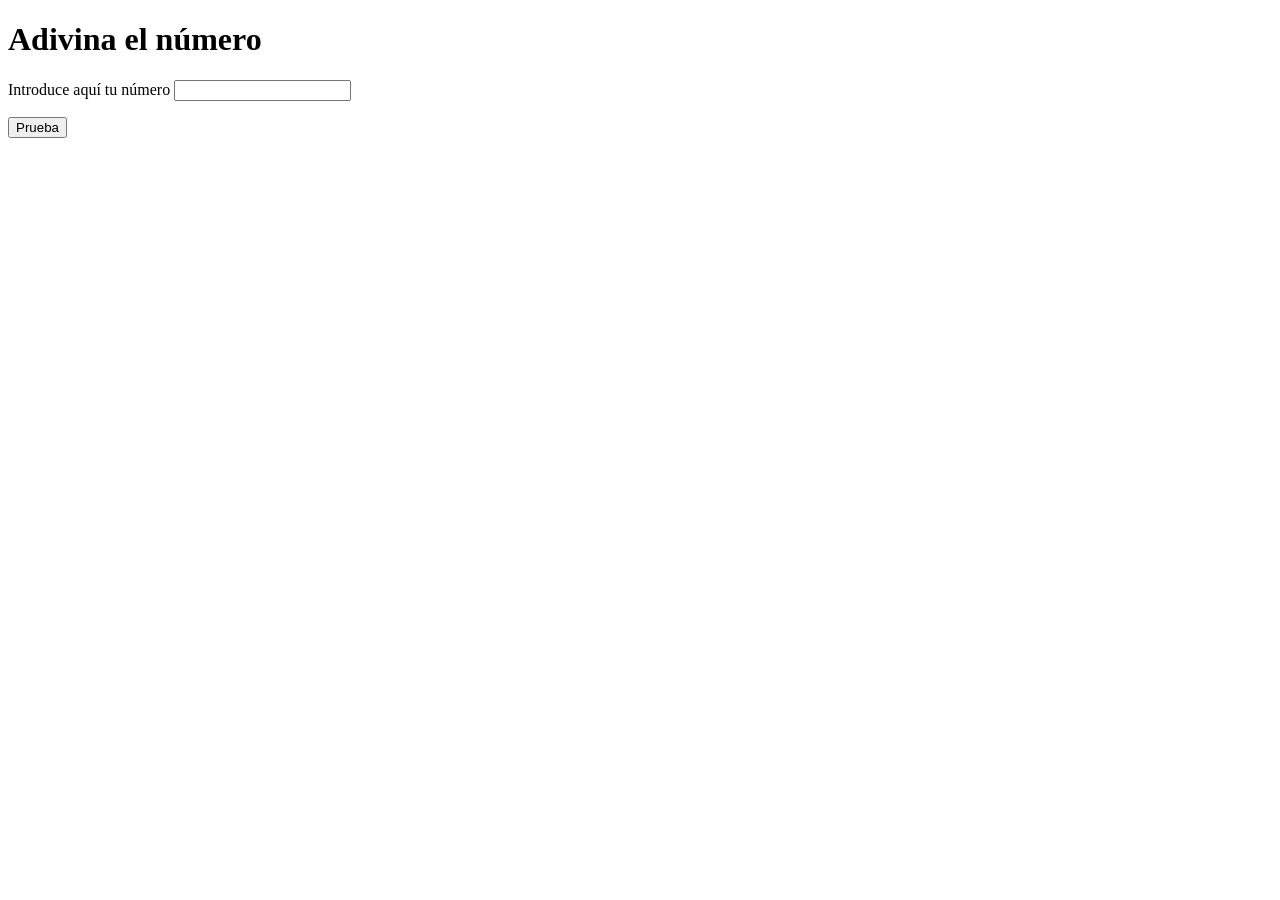
==== docs/index.html @ 5100ec1e "add counter" ====
<!DOCTYPE html>
<html lang="es">
    <head>
        <meta charset="UTF-8" />
        <meta name="viewport" content="width=device-width, initial-scale=1.0" />
        <title>Evaluación intermedia - Módulo 2</title>
    </head>
    <body>
        <h1 class="title">Adivina el número</h1>
        <label for="numberGuess" class="label">
            Introduce aquí tu número
            <input
                id="numberGuess"
                name="numberGuess"
                type="number"
                class="input js-input"
            />
        </label>
        <p class="hint__text js-hint"></p>
        <p class="attempts__text js-attempts"></p>
        <button class="button js-button">Prueba</button>
        <script type="text/javascript" src="./assets/js/main.js"></script>
    </body>
</html>
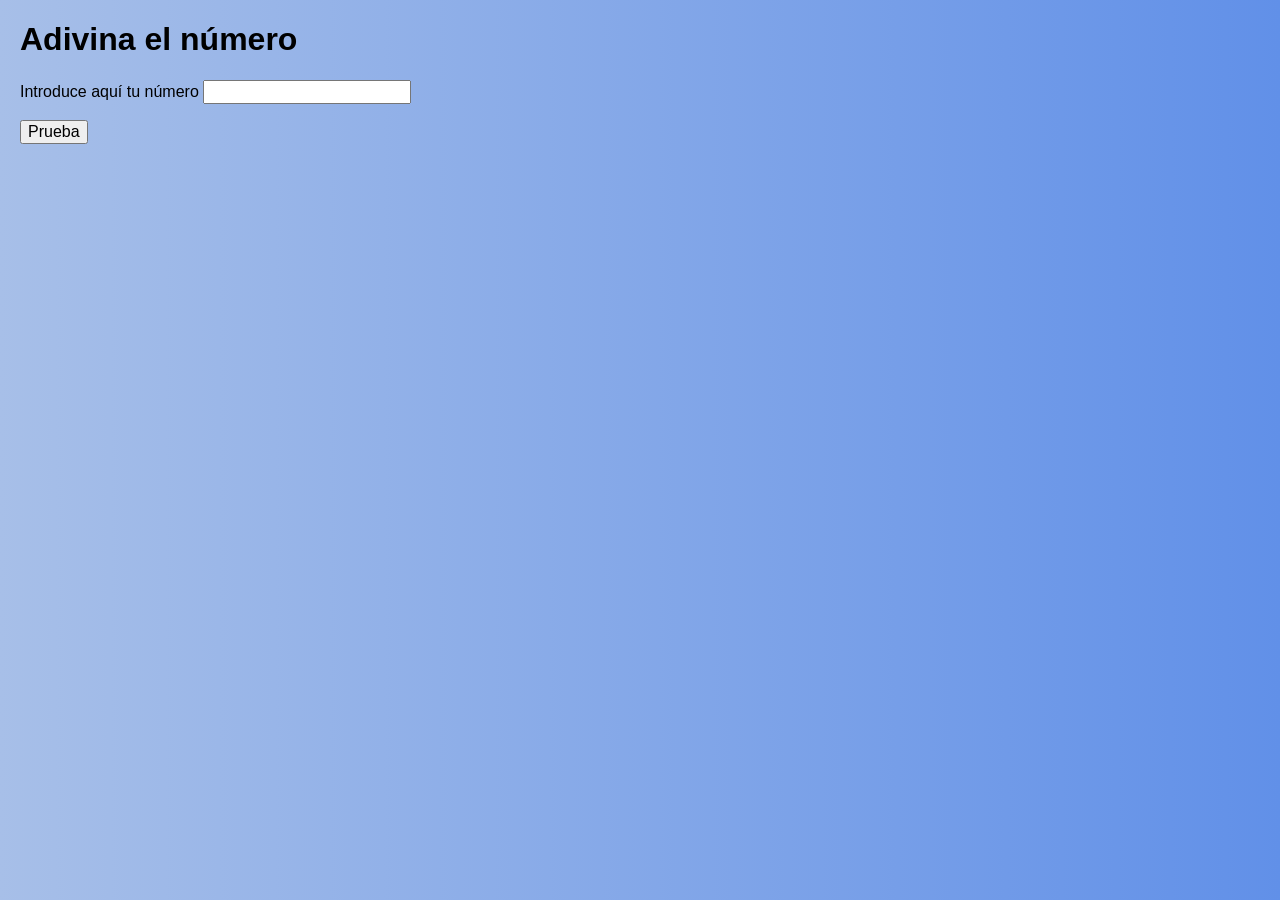
==== commit c83aa1fa: "background color" ====
--- a/docs/index.html
+++ b/docs/index.html
@@ -4,8 +4,9 @@
         <meta charset="UTF-8" />
         <meta name="viewport" content="width=device-width, initial-scale=1.0" />
         <title>Evaluación intermedia - Módulo 2</title>
+        <link rel="stylesheet" href="./assets/css/main.css"
     </head>
-    <body>
+    <body class="body">
         <h1 class="title">Adivina el número</h1>
         <label for="numberGuess" class="label">
             Introduce aquí tu número
--- a/docs/assets/css/main.css
+++ b/docs/assets/css/main.css
@@ -0,0 +1 @@
+/*! normalize.css v8.0.1 | MIT License | github.com/necolas/normalize.css */html{line-height:1.15;-webkit-text-size-adjust:100%}body{margin:0}main{display:block}h1{font-size:2em;margin:0.67em 0}hr{box-sizing:content-box;height:0;overflow:visible}pre{font-family:monospace, monospace;font-size:1em}a{background-color:transparent}abbr[title]{border-bottom:none;text-decoration:underline;-webkit-text-decoration:underline dotted;text-decoration:underline dotted}b,strong{font-weight:bolder}code,kbd,samp{font-family:monospace, monospace;font-size:1em}small{font-size:80%}sub,sup{font-size:75%;line-height:0;position:relative;vertical-align:baseline}sub{bottom:-0.25em}sup{top:-0.5em}img{border-style:none}button,input,optgroup,select,textarea{font-family:inherit;font-size:100%;line-height:1.15;margin:0}button,input{overflow:visible}button,select{text-transform:none}button,[type='button'],[type='reset'],[type='submit']{-webkit-appearance:button}button::-moz-focus-inner,[type='button']::-moz-focus-inner,[type='reset']::-moz-focus-inner,[type='submit']::-moz-focus-inner{border-style:none;padding:0}button:-moz-focusring,[type='button']:-moz-focusring,[type='reset']:-moz-focusring,[type='submit']:-moz-focusring{outline:1px dotted ButtonText}fieldset{padding:0.35em 0.75em 0.625em}legend{box-sizing:border-box;color:inherit;display:table;max-width:100%;padding:0;white-space:normal}progress{vertical-align:baseline}textarea{overflow:auto}[type='checkbox'],[type='radio']{box-sizing:border-box;padding:0}[type='number']::-webkit-inner-spin-button,[type='number']::-webkit-outer-spin-button{height:auto}[type='search']{-webkit-appearance:textfield;outline-offset:-2px}[type='search']::-webkit-search-decoration{-webkit-appearance:none}::-webkit-file-upload-button{-webkit-appearance:button;font:inherit}details{display:block}summary{display:list-item}template{display:none}[hidden]{display:none}.input input[type='number']::-webkit-inner-spin-button,.input input[type='number']::-webkit-outer-spin-button{-webkit-appearance:none;margin:0}html{font-family:Arial, Helvetica, sans-serif}.body{background:#6190e8;background:linear-gradient(to right, #a7bfe8, #6190e8);margin-left:20px}
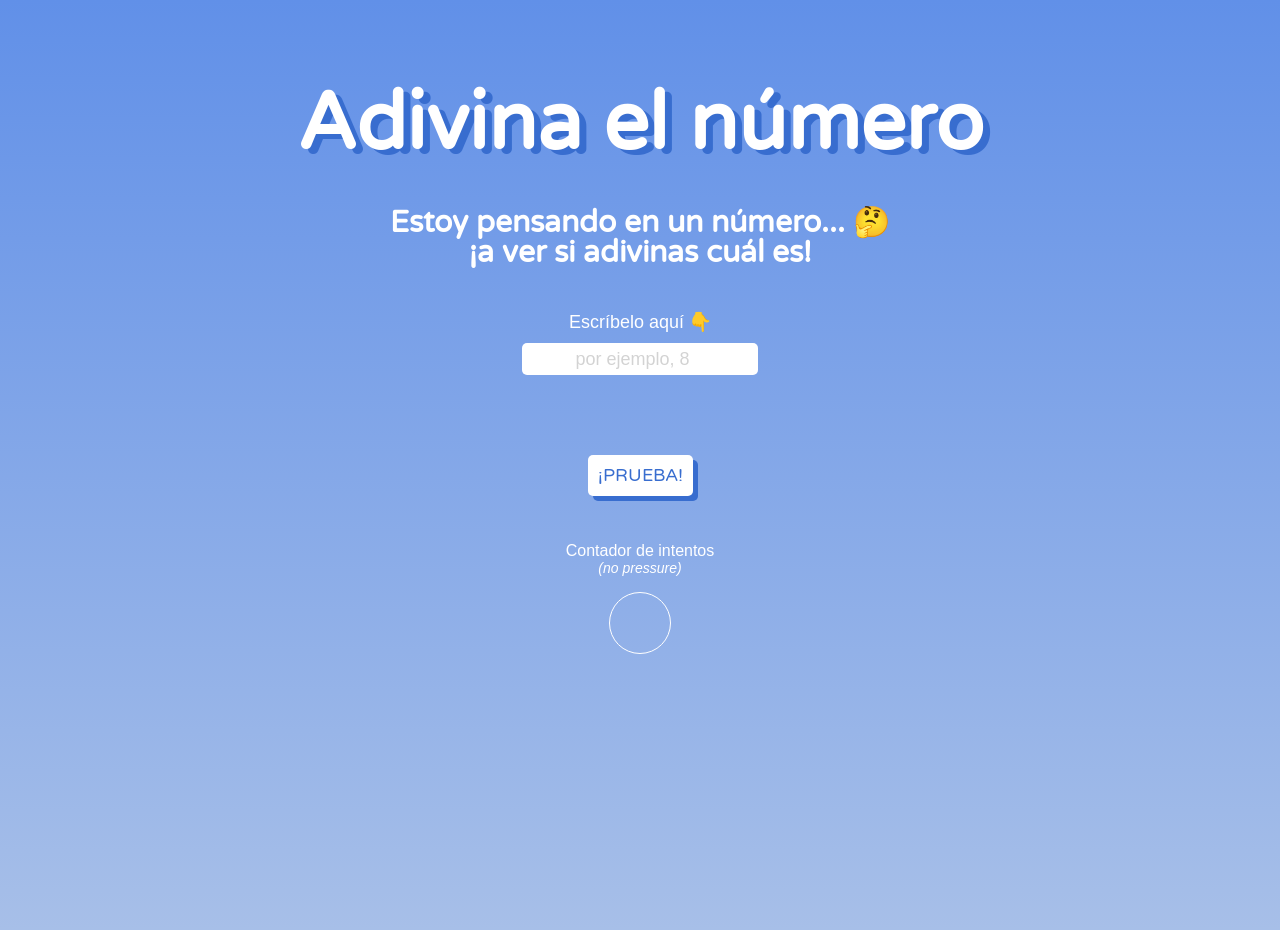
==== commit dfa9ee28: "run docs" ====
--- a/docs/index.html
+++ b/docs/index.html
@@ -4,22 +4,44 @@
         <meta charset="UTF-8" />
         <meta name="viewport" content="width=device-width, initial-scale=1.0" />
         <title>Evaluación intermedia - Módulo 2</title>
-        <link rel="stylesheet" href="./assets/css/main.css"
+        <link
+            rel="stylesheet"
+            href="https://fonts.googleapis.com/css2?family=Varela+Round&display=swap"
+        />
+        <link rel="stylesheet" href="./assets/css/main.css" />
     </head>
-    <body class="body">
+    <body class="body wrapper">
         <h1 class="title">Adivina el número</h1>
-        <label for="numberGuess" class="label">
-            Introduce aquí tu número
-            <input
-                id="numberGuess"
-                name="numberGuess"
-                type="number"
-                class="input js-input"
-            />
-        </label>
-        <p class="hint__text js-hint"></p>
-        <p class="attempts__text js-attempts"></p>
-        <button class="button js-button">Prueba</button>
+
+        <h2 class="intro__text">
+            <span>Estoy pensando en un número... 🤔</span>
+            <span>¡a ver si adivinas cuál es!</span>
+        </h2>
+
+        <form action="" class="form">
+            <label for="numberGuess" class="label">
+                Escríbelo aquí 👇
+                <input
+                    id="numberGuess"
+                    name="numberGuess"
+                    type="number"
+                    class="input js__input"
+                    placeholder="por ejemplo, 8"
+                />
+            </label>
+            <div class="hint__container">
+                <p class="hint__text js__hint"></p>
+            </div>
+            <button type="submit" class="button js__button">¡Prueba!</button>
+        </form>
+
+        <p class="attempts">
+            <span>Contador de intentos</span>
+            <span class="italic">(no pressure)</span>
+        </p>
+        <div class="attempts__container">
+            <p class="attempts__text js__attempts"></p>
+        </div>
         <script type="text/javascript" src="./assets/js/main.js"></script>
     </body>
 </html>
--- a/docs/assets/css/main.css
+++ b/docs/assets/css/main.css
@@ -1 +1 @@
-/*! normalize.css v8.0.1 | MIT License | github.com/necolas/normalize.css */html{line-height:1.15;-webkit-text-size-adjust:100%}body{margin:0}main{display:block}h1{font-size:2em;margin:0.67em 0}hr{box-sizing:content-box;height:0;overflow:visible}pre{font-family:monospace, monospace;font-size:1em}a{background-color:transparent}abbr[title]{border-bottom:none;text-decoration:underline;-webkit-text-decoration:underline dotted;text-decoration:underline dotted}b,strong{font-weight:bolder}code,kbd,samp{font-family:monospace, monospace;font-size:1em}small{font-size:80%}sub,sup{font-size:75%;line-height:0;position:relative;vertical-align:baseline}sub{bottom:-0.25em}sup{top:-0.5em}img{border-style:none}button,input,optgroup,select,textarea{font-family:inherit;font-size:100%;line-height:1.15;margin:0}button,input{overflow:visible}button,select{text-transform:none}button,[type='button'],[type='reset'],[type='submit']{-webkit-appearance:button}button::-moz-focus-inner,[type='button']::-moz-focus-inner,[type='reset']::-moz-focus-inner,[type='submit']::-moz-focus-inner{border-style:none;padding:0}button:-moz-focusring,[type='button']:-moz-focusring,[type='reset']:-moz-focusring,[type='submit']:-moz-focusring{outline:1px dotted ButtonText}fieldset{padding:0.35em 0.75em 0.625em}legend{box-sizing:border-box;color:inherit;display:table;max-width:100%;padding:0;white-space:normal}progress{vertical-align:baseline}textarea{overflow:auto}[type='checkbox'],[type='radio']{box-sizing:border-box;padding:0}[type='number']::-webkit-inner-spin-button,[type='number']::-webkit-outer-spin-button{height:auto}[type='search']{-webkit-appearance:textfield;outline-offset:-2px}[type='search']::-webkit-search-decoration{-webkit-appearance:none}::-webkit-file-upload-button{-webkit-appearance:button;font:inherit}details{display:block}summary{display:list-item}template{display:none}[hidden]{display:none}.input input[type='number']::-webkit-inner-spin-button,.input input[type='number']::-webkit-outer-spin-button{-webkit-appearance:none;margin:0}html{font-family:Arial, Helvetica, sans-serif}.body{background:#6190e8;background:linear-gradient(to right, #a7bfe8, #6190e8);margin-left:20px}
+/*! normalize.css v8.0.1 | MIT License | github.com/necolas/normalize.css */html{line-height:1.15;-webkit-text-size-adjust:100%}body{margin:0}main{display:block}h1{font-size:2em;margin:0.67em 0}hr{box-sizing:content-box;height:0;overflow:visible}pre{font-family:monospace, monospace;font-size:1em}a{background-color:transparent}abbr[title]{border-bottom:none;text-decoration:underline;-webkit-text-decoration:underline dotted;text-decoration:underline dotted}b,strong{font-weight:bolder}code,kbd,samp{font-family:monospace, monospace;font-size:1em}small{font-size:80%}sub,sup{font-size:75%;line-height:0;position:relative;vertical-align:baseline}sub{bottom:-0.25em}sup{top:-0.5em}img{border-style:none}button,input,optgroup,select,textarea{font-family:inherit;font-size:100%;line-height:1.15;margin:0}button,input{overflow:visible}button,select{text-transform:none}button,[type='button'],[type='reset'],[type='submit']{-webkit-appearance:button}button::-moz-focus-inner,[type='button']::-moz-focus-inner,[type='reset']::-moz-focus-inner,[type='submit']::-moz-focus-inner{border-style:none;padding:0}button:-moz-focusring,[type='button']:-moz-focusring,[type='reset']:-moz-focusring,[type='submit']:-moz-focusring{outline:1px dotted ButtonText}fieldset{padding:0.35em 0.75em 0.625em}legend{box-sizing:border-box;color:inherit;display:table;max-width:100%;padding:0;white-space:normal}progress{vertical-align:baseline}textarea{overflow:auto}[type='checkbox'],[type='radio']{box-sizing:border-box;padding:0}[type='number']::-webkit-inner-spin-button,[type='number']::-webkit-outer-spin-button{height:auto}[type='search']{-webkit-appearance:textfield;outline-offset:-2px}[type='search']::-webkit-search-decoration{-webkit-appearance:none}::-webkit-file-upload-button{-webkit-appearance:button;font:inherit}details{display:block}summary{display:list-item}template{display:none}[hidden]{display:none}.input input[type='number']::-webkit-inner-spin-button,.input input[type='number']::-webkit-outer-spin-button{-webkit-appearance:none;margin:0}html{font-family:Arial, Helvetica, sans-serif;color:white}.body{background:#6190e8;background:linear-gradient(to top, #a7bfe8, #6190e8);background-repeat:no-repeat;display:flex;flex-direction:column;margin-top:30px;align-items:center;height:100vh;text-align:center}.wrapper{margin-left:30px;margin-right:30px}@media all and (min-width: 768px){.wrapper{margin-left:80px;margin-right:80px}}.title{font-family:'Varela Round', sans-serif;font-size:60px;line-height:60px;text-shadow:7px 5px 0px #386dcf;margin-bottom:10px}@media all and (min-width: 768px){.title{font-size:80px;line-height:80px;margin-bottom:20px}}.intro__text{font-family:'Varela Round', sans-serif;margin-bottom:45px}.intro__text span{display:block}@media all and (min-width: 768px){.intro__text{font-size:30px;line-height:30px}}.label{font-size:18px;line-height:18px}.form{text-align:center}.input{display:block;border:none;border-radius:5px;margin:10px auto 40px auto;height:30px;line-height:30px;text-align:center;color:grey}::-moz-placeholder{text-align:center;color:lightgrey}::-ms-input-placeholder{text-align:center;color:lightgrey}::placeholder{text-align:center;color:lightgrey}.hint__container{height:60px}.button{max-width:300px;font-family:'Varela Round', sans-serif;text-transform:uppercase;font-size:18px;color:#386dcf;border:none;padding:10px;border-radius:5px;background-color:white;box-shadow:5px 5px 0px #386dcf;margin-bottom:30px}.button:focus{outline:0}.button:active{transform:translate(2px, 2px)}.hint__text{color:#f3d44a;font-size:18px;padding:5px 5px;margin-top:-20px}.attempts p{font-size:24px}.attempts__container{border:1px solid white;width:60px;height:60px;border-radius:50%;display:flex;justify-content:center;align-items:center;text-align:center}.attempts span{display:block}.italic{font-style:italic;font-size:14px}
